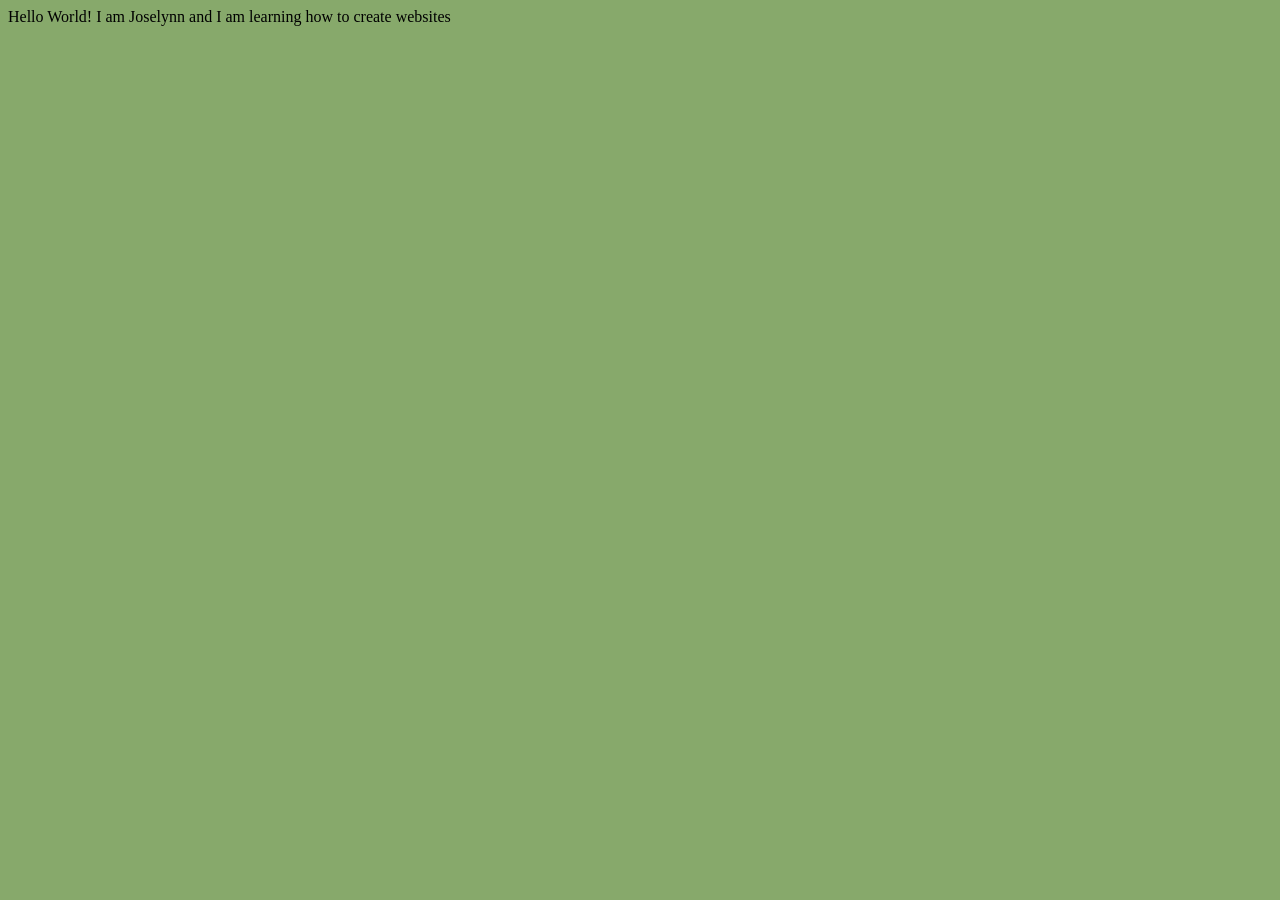
==== index.html @ 9c6d2304 "Add files via upload Uploaded the index and styles file" ====
<!DOCTYPE html>
<html lang="en">
<head>
    <meta charset="UTF-8">
    <meta name="viewport" content="width=device-width, initial-scale=1.0">
    <title>Joselynn's First Website</title>
    <link rel="stylesheet"href="styles.css">
</head>
<body>
   Hello  World! I am Joselynn and I am learning how to create websites
</body>
</html>
---- styles.css ----
body{ 
background-color:#87A96B
}
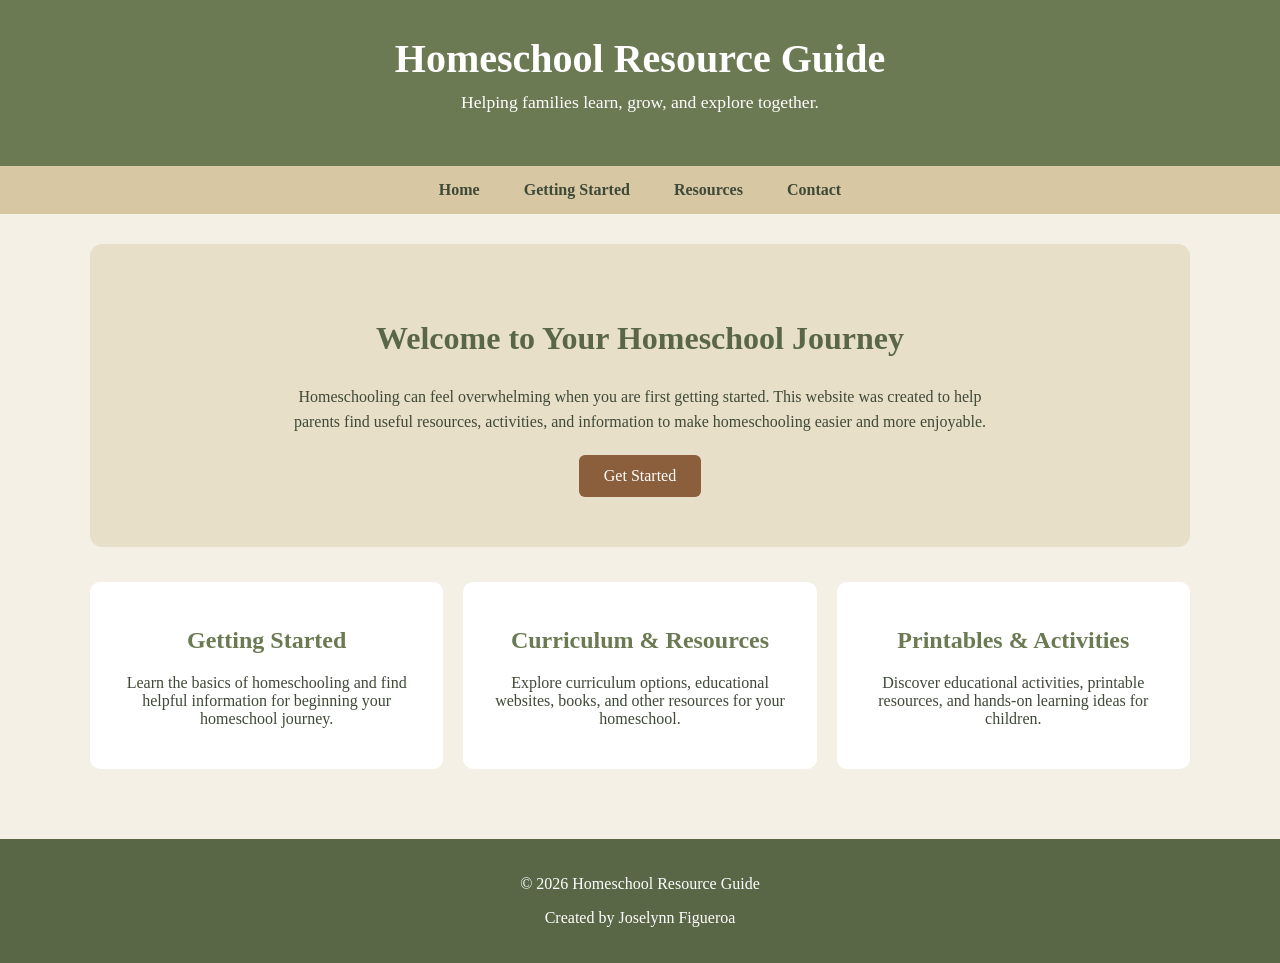
==== commit 456b3a35: "Add files via upload" ====
--- a/index.html
+++ b/index.html
@@ -1,12 +1,79 @@
 <!DOCTYPE html>
 <html lang="en">
+
 <head>
     <meta charset="UTF-8">
     <meta name="viewport" content="width=device-width, initial-scale=1.0">
-    <title>Joselynn's First Website</title>
-    <link rel="stylesheet"href="styles.css">
+
+    <title>Homeschool Resource Guide</title>
+
+    <link rel="stylesheet" href="style.css">
 </head>
+
 <body>
-   Hello  World! I am Joselynn and I am learning how to create websites
+
+    <header>
+        <h1>Homeschool Resource Guide</h1>
+        <p>Helping families learn, grow, and explore together.</p>
+    </header>
+
+    <nav>
+        <a href="index.html">Home</a>
+        <a href="gettingstarted.html">Getting Started</a>
+        <a href="resources.html">Resources</a>
+        <a href="contact.html">Contact</a>
+    </nav>
+
+    <main>
+
+        <section class="hero">
+            <h2>Welcome to Your Homeschool Journey</h2>
+
+            <p>
+                Homeschooling can feel overwhelming when you are first getting
+                started. This website was created to help parents find useful
+                resources, activities, and information to make homeschooling
+                easier and more enjoyable.
+            </p>
+
+            <a class="button" href="gettingstarted.html">Get Started</a>
+        </section>
+
+        <section class="featured">
+
+            <div class="card">
+                <h2>Getting Started</h2>
+                <p>
+                    Learn the basics of homeschooling and find helpful
+                    information for beginning your homeschool journey.
+                </p>
+            </div>
+
+            <div class="card">
+                <h2>Curriculum & Resources</h2>
+                <p>
+                    Explore curriculum options, educational websites,
+                    books, and other resources for your homeschool.
+                </p>
+            </div>
+
+            <div class="card">
+                <h2>Printables & Activities</h2>
+                <p>
+                    Discover educational activities, printable resources,
+                    and hands-on learning ideas for children.
+                </p>
+            </div>
+
+        </section>
+
+    </main>
+
+    <footer>
+        <p>&copy; 2026 Homeschool Resource Guide</p>
+        <p>Created by Joselynn Figueroa</p>
+    </footer>
+
 </body>
-</html>
+
+</html>
--- a/style.css
+++ b/style.css
@@ -0,0 +1,107 @@
+/* General Page Style */
+body {
+    margin: 0;
+    font-family: Georgia, "Times New Roman", serif;
+    background-color: #F5F0E6;
+    color: #3F4938;
+}
+
+/* Header */
+header {
+    background-color: #6B7A52;
+    color: white;
+    text-align: center;
+    padding: 35px 20px;
+}
+
+header h1 {
+    margin: 0;
+    font-size: 2.5em;
+}
+
+header p {
+    margin-top: 10px;
+    font-size: 1.1em;
+}
+
+/* Navigation */
+nav {
+    background-color: #D8C7A3;
+    text-align: center;
+    padding: 15px;
+}
+
+nav a {
+    color: #3F4938;
+    text-decoration: none;
+    font-weight: bold;
+    margin: 0 20px;
+}
+
+nav a:hover {
+    color: #8B5E3C;
+}
+
+/* Main Content */
+main {
+    max-width: 1100px;
+    margin: auto;
+    padding: 30px 20px;
+}
+
+/* Welcome Section */
+.hero {
+    background-color: #E8DFC8;
+    text-align: center;
+    padding: 50px 30px;
+    border-radius: 12px;
+}
+
+.hero h2 {
+    color: #596747;
+    font-size: 2em;
+}
+
+.hero p {
+    max-width: 700px;
+    margin: 20px auto;
+    line-height: 1.6;
+}
+
+/* Button */
+.button {
+    display: inline-block;
+    background-color: #8B5E3C;
+    color: white;
+    padding: 12px 25px;
+    text-decoration: none;
+    border-radius: 6px;
+}
+
+/* Featured Sections */
+.featured {
+    display: flex;
+    gap: 20px;
+    margin-top: 35px;
+}
+
+.card {
+    flex: 1;
+    background-color: white;
+    padding: 25px;
+    border-radius: 10px;
+    text-align: center;
+}
+
+.card h2 {
+    color: #6B7A52;
+}
+
+/* Footer */
+footer {
+    background-color: #596747;
+    color: white;
+    text-align: center;
+    padding: 20px;
+    margin-top: 40px;
+}
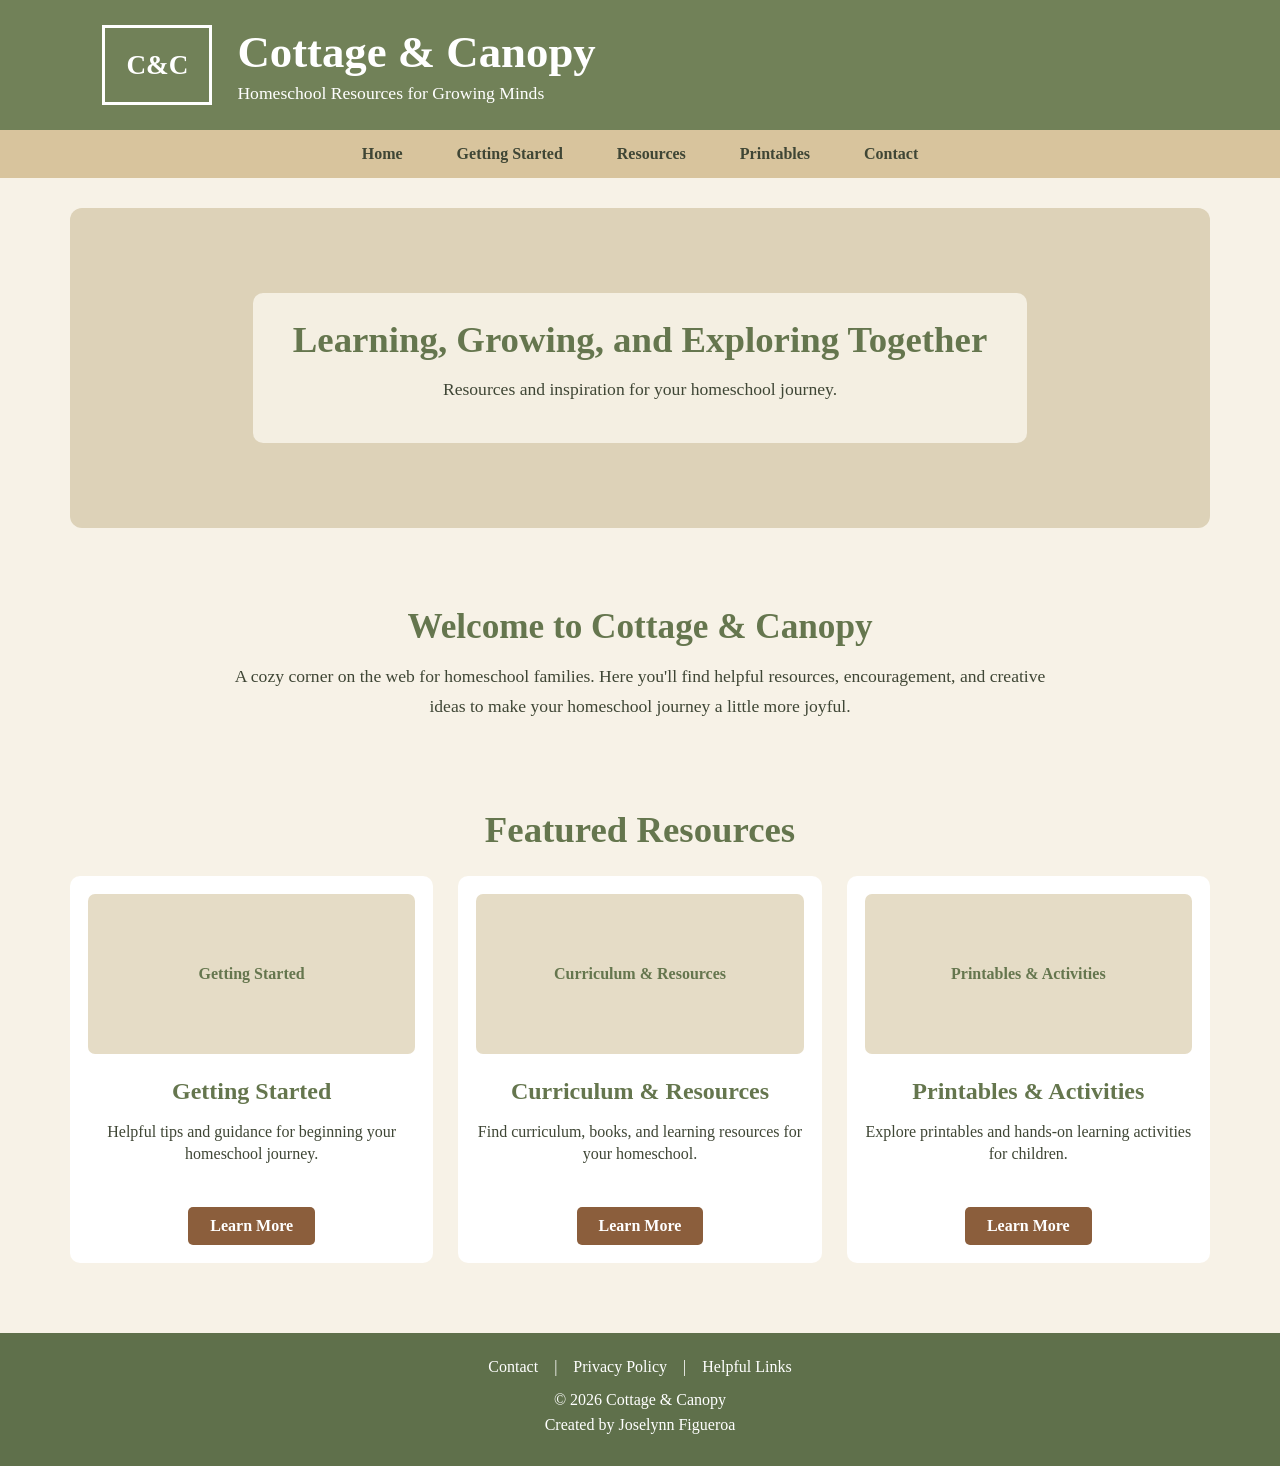
==== commit c40ba729: "Add files via upload" ====
--- a/index.html
+++ b/index.html
@@ -4,73 +4,115 @@
 <head>
     <meta charset="UTF-8">
     <meta name="viewport" content="width=device-width, initial-scale=1.0">
-
-    <title>Homeschool Resource Guide</title>
-
+    <title>Cottage &amp; Canopy | Homeschool Resources</title>
     <link rel="stylesheet" href="style.css">
 </head>
 
 <body>
 
     <header>
-        <h1>Homeschool Resource Guide</h1>
-        <p>Helping families learn, grow, and explore together.</p>
+        <div class="branding">
+            <div class="logo">C&amp;C</div>
+
+            <div>
+                <h1>Cottage &amp; Canopy</h1>
+                <p>Homeschool Resources for Growing Minds</p>
+            </div>
+        </div>
     </header>
 
     <nav>
         <a href="index.html">Home</a>
         <a href="gettingstarted.html">Getting Started</a>
         <a href="resources.html">Resources</a>
+        <a href="printables.html">Printables</a>
         <a href="contact.html">Contact</a>
     </nav>
 
     <main>
 
         <section class="hero">
-            <h2>Welcome to Your Homeschool Journey</h2>
+            <div class="hero-text">
+                <h2>Learning, Growing, and Exploring Together</h2>
+                <p>Resources and inspiration for your homeschool journey.</p>
+            </div>
+        </section>
+
+        <section class="welcome">
+            <h2>Welcome to Cottage &amp; Canopy</h2>
 
             <p>
-                Homeschooling can feel overwhelming when you are first getting
-                started. This website was created to help parents find useful
-                resources, activities, and information to make homeschooling
-                easier and more enjoyable.
+                A cozy corner on the web for homeschool families. Here you'll
+                find helpful resources, encouragement, and creative ideas to
+                make your homeschool journey a little more joyful.
             </p>
-
-            <a class="button" href="gettingstarted.html">Get Started</a>
         </section>
 
         <section class="featured">
+            <h2>Featured Resources</h2>
 
-            <div class="card">
-                <h2>Getting Started</h2>
-                <p>
-                    Learn the basics of homeschooling and find helpful
-                    information for beginning your homeschool journey.
-                </p>
+            <div class="cards">
+
+                <article class="card">
+                    <div class="card-image">
+                        <span>Getting Started</span>
+                    </div>
+
+                    <h3>Getting Started</h3>
+
+                    <p>
+                        Helpful tips and guidance for beginning your
+                        homeschool journey.
+                    </p>
+
+                    <a class="button" href="gettingstarted.html">Learn More</a>
+                </article>
+
+                <article class="card">
+                    <div class="card-image">
+                        <span>Curriculum &amp; Resources</span>
+                    </div>
+
+                    <h3>Curriculum &amp; Resources</h3>
+
+                    <p>
+                        Find curriculum, books, and learning resources
+                        for your homeschool.
+                    </p>
+
+                    <a class="button" href="resources.html">Learn More</a>
+                </article>
+
+                <article class="card">
+                    <div class="card-image">
+                        <span>Printables &amp; Activities</span>
+                    </div>
+
+                    <h3>Printables &amp; Activities</h3>
+
+                    <p>
+                        Explore printables and hands-on learning activities
+                        for children.
+                    </p>
+
+                    <a class="button" href="printables.html">Learn More</a>
+                </article>
+
             </div>
-
-            <div class="card">
-                <h2>Curriculum & Resources</h2>
-                <p>
-                    Explore curriculum options, educational websites,
-                    books, and other resources for your homeschool.
-                </p>
-            </div>
-
-            <div class="card">
-                <h2>Printables & Activities</h2>
-                <p>
-                    Discover educational activities, printable resources,
-                    and hands-on learning ideas for children.
-                </p>
-            </div>
-
         </section>
 
     </main>
 
     <footer>
-        <p>&copy; 2026 Homeschool Resource Guide</p>
+        <div class="footer-links">
+            <a href="contact.html">Contact</a>
+            <span>|</span>
+            <a href="#">Privacy Policy</a>
+            <span>|</span>
+            <a href="#">Helpful Links</a>
+        </div>
+
+        <p>&copy; 2026 Cottage &amp; Canopy</p>
         <p>Created by Joselynn Figueroa</p>
     </footer>
 
--- a/style.css
+++ b/style.css
@@ -1,107 +1,242 @@
-/* General Page Style */
+* {
+    box-sizing: border-box;
+}
+
 body {
     margin: 0;
+    background-color: #f7f2e7;
+    color: #3f4635;
     font-family: Georgia, "Times New Roman", serif;
-    background-color: #F5F0E6;
-    color: #3F4938;
-}
-
-/* Header */
+}
+
+/* HEADER */
+
 header {
-    background-color: #6B7A52;
-    color: white;
-    text-align: center;
-    padding: 35px 20px;
+    background-color: #718158;
+    color: white;
+    padding: 25px 8%;
+}
+
+.branding {
+    max-width: 1200px;
+    margin: auto;
+    display: flex;
+    align-items: center;
+    gap: 25px;
+}
+
+.logo {
+    width: 110px;
+    height: 80px;
+    border: 3px solid white;
+    display: flex;
+    align-items: center;
+    justify-content: center;
+    font-size: 1.7em;
+    font-weight: bold;
 }
 
 header h1 {
     margin: 0;
-    font-size: 2.5em;
+    font-size: 2.8em;
 }
 
 header p {
-    margin-top: 10px;
+    margin: 5px 0 0;
     font-size: 1.1em;
 }
 
-/* Navigation */
+/* NAVIGATION */
+
 nav {
-    background-color: #D8C7A3;
+    background-color: #d8c49d;
     text-align: center;
     padding: 15px;
 }
 
 nav a {
-    color: #3F4938;
+    color: #3f4635;
     text-decoration: none;
     font-weight: bold;
-    margin: 0 20px;
+    margin: 0 25px;
 }
 
 nav a:hover {
-    color: #8B5E3C;
-}
-
-/* Main Content */
+    color: #8b5e3c;
+    text-decoration: underline;
+}
+
+/* MAIN */
+
 main {
-    max-width: 1100px;
+    max-width: 1200px;
     margin: auto;
-    padding: 30px 20px;
-}
-
-/* Welcome Section */
+    padding: 30px;
+}
+
+/* HERO */
+
 .hero {
-    background-color: #E8DFC8;
-    text-align: center;
-    padding: 50px 30px;
+    min-height: 320px;
+    background-color: #ddd2b8;
     border-radius: 12px;
+    display: flex;
+    justify-content: center;
+    align-items: center;
+    text-align: center;
+    margin-bottom: 35px;
+    padding: 40px;
+}
+
+.hero-text {
+    background-color: rgba(247, 242, 231, 0.9);
+    padding: 25px 40px;
+    border-radius: 10px;
 }
 
 .hero h2 {
-    color: #596747;
-    font-size: 2em;
+    color: #65764e;
+    font-size: 2.3em;
+    margin: 0 0 10px;
 }
 
 .hero p {
-    max-width: 700px;
-    margin: 20px auto;
-    line-height: 1.6;
-}
-
-/* Button */
-.button {
-    display: inline-block;
-    background-color: #8B5E3C;
-    color: white;
-    padding: 12px 25px;
-    text-decoration: none;
-    border-radius: 6px;
-}
-
-/* Featured Sections */
+    font-size: 1.1em;
+}
+
+/* WELCOME */
+
+.welcome {
+    text-align: center;
+    padding: 15px 50px 35px;
+}
+
+.welcome h2 {
+    color: #65764e;
+    font-size: 2.2em;
+    margin-bottom: 15px;
+}
+
+.welcome p {
+    max-width: 850px;
+    margin: auto;
+    font-size: 1.1em;
+    line-height: 1.7;
+}
+
+/* FEATURED RESOURCES */
+
 .featured {
-    display: flex;
-    gap: 20px;
-    margin-top: 35px;
+    padding: 20px 0 40px;
+}
+
+.featured > h2 {
+    text-align: center;
+    color: #65764e;
+    font-size: 2.3em;
+    margin-bottom: 25px;
+}
+
+.cards {
+    display: flex;
+    gap: 25px;
 }
 
 .card {
     flex: 1;
     background-color: white;
+    border-radius: 10px;
+    padding: 18px;
+    text-align: center;
+}
+
+.card-image {
+    height: 160px;
+    background-color: #e5dcc6;
+    display: flex;
+    align-items: center;
+    justify-content: center;
+    color: #65764e;
+    font-weight: bold;
+    margin-bottom: 18px;
+    border-radius: 7px;
+}
+
+.card h3 {
+    color: #65764e;
+    font-size: 1.5em;
+    margin-bottom: 10px;
+}
+
+.card p {
+    min-height: 70px;
+    line-height: 1.4;
+}
+
+.button {
+    display: inline-block;
+    background-color: #8b5e3c;
+    color: white;
+    text-decoration: none;
+    padding: 10px 22px;
+    border-radius: 5px;
+    font-weight: bold;
+}
+
+.button:hover {
+    background-color: #65764e;
+}
+
+/* FOOTER */
+
+footer {
+    background-color: #5f704b;
+    color: white;
+    text-align: center;
     padding: 25px;
-    border-radius: 10px;
-    text-align: center;
-}
-
-.card h2 {
-    color: #6B7A52;
-}
-
-/* Footer */
-footer {
-    background-color: #596747;
-    color: white;
-    text-align: center;
-    padding: 20px;
-    margin-top: 40px;
+}
+
+.footer-links {
+    margin-bottom: 15px;
+}
+
+.footer-links a {
+    color: white;
+    text-decoration: none;
+    margin: 0 12px;
+}
+
+.footer-links a:hover {
+    text-decoration: underline;
+}
+
+footer p {
+    margin: 7px 0;
+}
+
+/* SMALLER SCREENS */
+
+@media (max-width: 800px) {
+
+    .branding {
+        flex-direction: column;
+        text-align: center;
+    }
+
+    nav a {
+        display: block;
+        margin: 10px;
+    }
+
+    .cards {
+        flex-direction: column;
+    }
+
+    .welcome {
+        padding: 15px;
+    }
+
+    header h1 {
+        font-size: 2.2em;
+    }
 }
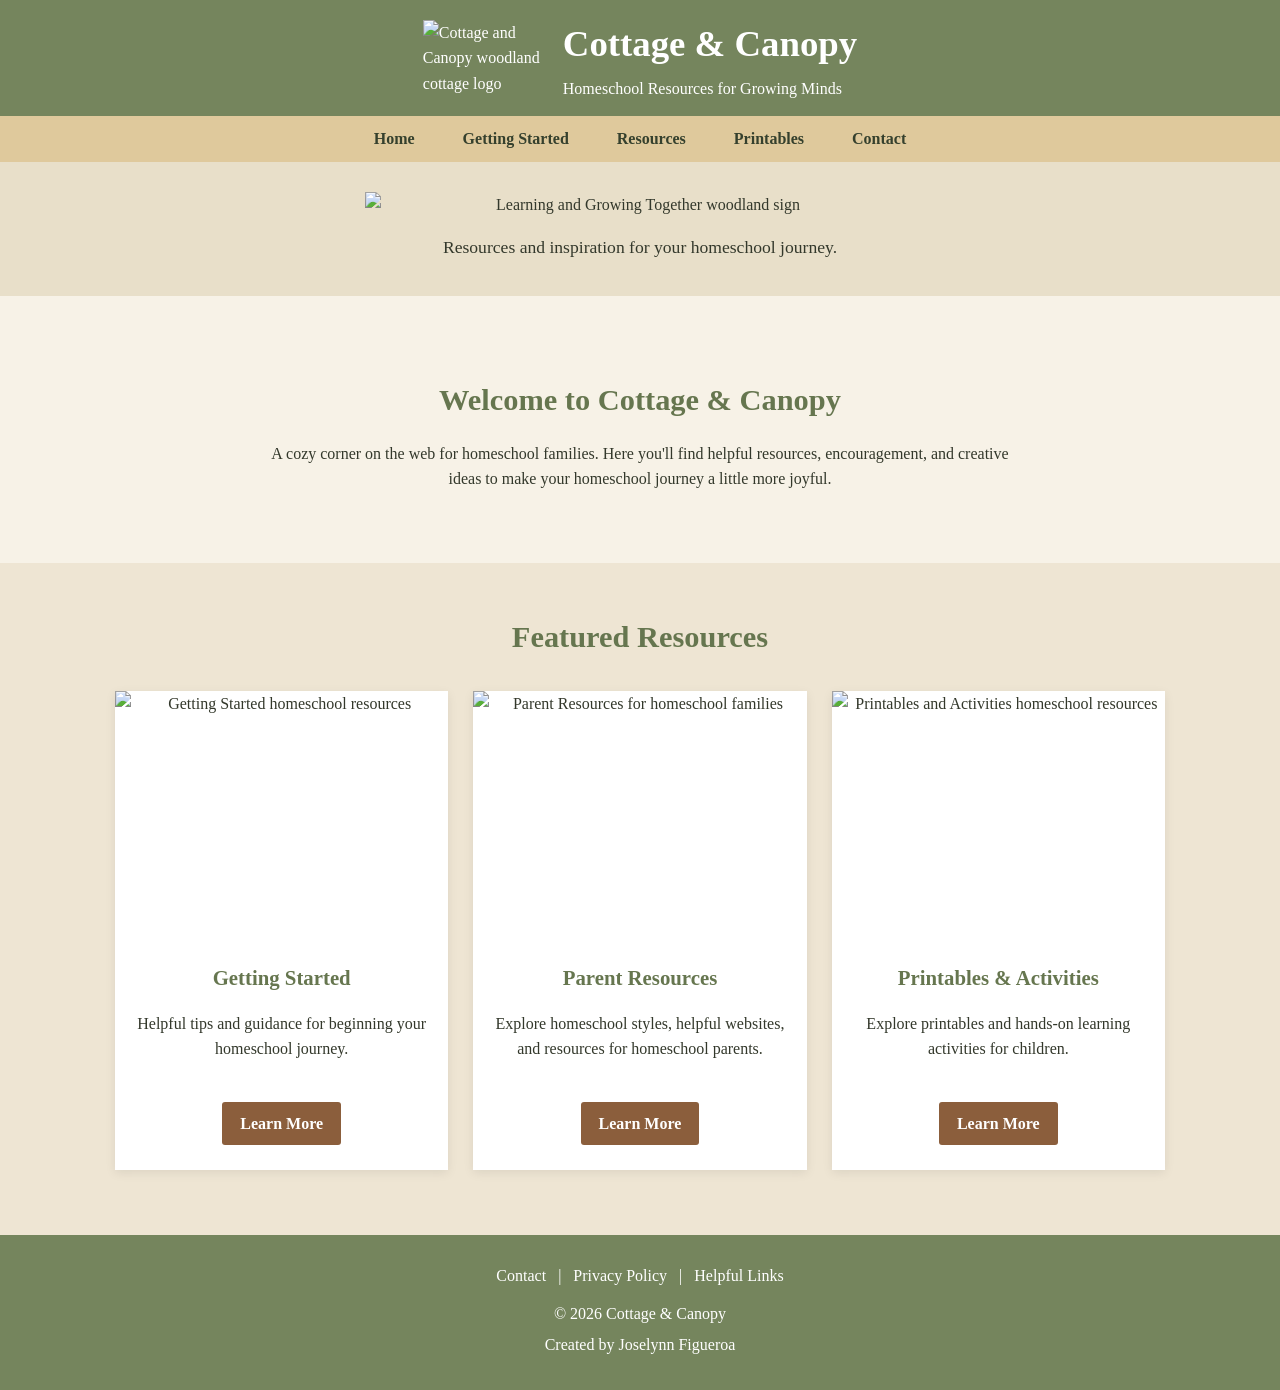
==== commit ea0efbf2: "Add files via upload" ====
--- a/index.html
+++ b/index.html
@@ -4,23 +4,37 @@
 <head>
     <meta charset="UTF-8">
     <meta name="viewport" content="width=device-width, initial-scale=1.0">
+
+    <meta name="description"
+          content="Cottage and Canopy provides homeschool resources, ideas, and inspiration for homeschool families.">
+
     <title>Cottage &amp; Canopy | Homeschool Resources</title>
+
     <link rel="stylesheet" href="style.css">
 </head>
 
 <body>
 
+    <!-- HEADER -->
     <header>
+
         <div class="branding">
-            <div class="logo">C&amp;C</div>
 
-            <div>
+            <img src="cottage-canopy-logo.png"
+                 alt="Cottage and Canopy woodland cottage logo"
+                 class="site-logo">
+
+            <div class="brand-text">
                 <h1>Cottage &amp; Canopy</h1>
                 <p>Homeschool Resources for Growing Minds</p>
             </div>
+
         </div>
+
     </header>
 
+
+    <!-- NAVIGATION -->
     <nav>
         <a href="index.html">Home</a>
         <a href="gettingstarted.html">Getting Started</a>
@@ -29,91 +43,139 @@
         <a href="contact.html">Contact</a>
     </nav>
 
+
     <main>
 
-        <section class="hero">
-            <div class="hero-text">
-                <h2>Learning, Growing, and Exploring Together</h2>
-                <p>Resources and inspiration for your homeschool journey.</p>
-            </div>
+        <!-- HERO -->
+        <section class="home-hero">
+
+            <img src="learning-growing.png"
+                 alt="Learning and Growing Together woodland sign"
+                 class="hero-image">
+
+            <p class="hero-subtitle">
+                Resources and inspiration for your homeschool journey.
+            </p>
+
         </section>
 
+
+        <!-- WELCOME -->
         <section class="welcome">
+
             <h2>Welcome to Cottage &amp; Canopy</h2>
 
             <p>
-                A cozy corner on the web for homeschool families. Here you'll
-                find helpful resources, encouragement, and creative ideas to
-                make your homeschool journey a little more joyful.
+                A cozy corner on the web for homeschool families.
+                Here you'll find helpful resources, encouragement,
+                and creative ideas to make your homeschool journey
+                a little more joyful.
             </p>
+
         </section>
 
+
+        <!-- FEATURED RESOURCES -->
         <section class="featured">
+
             <h2>Featured Resources</h2>
 
             <div class="cards">
 
+
+                <!-- GETTING STARTED -->
                 <article class="card">
-                    <div class="card-image">
-                        <span>Getting Started</span>
-                    </div>
+
+                    <img src="gettingstarted.png"
+                         alt="Getting Started homeschool resources"
+                         class="featured-image">
 
                     <h3>Getting Started</h3>
 
                     <p>
-                        Helpful tips and guidance for beginning your
-                        homeschool journey.
+                        Helpful tips and guidance for beginning
+                        your homeschool journey.
                     </p>
 
-                    <a class="button" href="gettingstarted.html">Learn More</a>
+                    <a class="button"
+                       href="gettingstarted.html">
+                        Learn More
+                    </a>
+
                 </article>
 
+
+                <!-- PARENT RESOURCES -->
                 <article class="card">
-                    <div class="card-image">
-                        <span>Curriculum &amp; Resources</span>
-                    </div>
 
-                    <h3>Curriculum &amp; Resources</h3>
+                    <img src="parentresources.png"
+                         alt="Parent Resources for homeschool families"
+                         class="featured-image">
+
+                    <h3>Parent Resources</h3>
 
                     <p>
-                        Find curriculum, books, and learning resources
-                        for your homeschool.
+                        Explore homeschool styles, helpful websites,
+                        and resources for homeschool parents.
                     </p>
 
-                    <a class="button" href="resources.html">Learn More</a>
+                    <a class="button"
+                       href="resources.html">
+                        Learn More
+                    </a>
+
                 </article>
 
+
+                <!-- PRINTABLES -->
                 <article class="card">
-                    <div class="card-image">
-                        <span>Printables &amp; Activities</span>
-                    </div>
+
+                    <img src="printables.png"
+                         alt="Printables and Activities homeschool resources"
+                         class="featured-image">
 
                     <h3>Printables &amp; Activities</h3>
 
                     <p>
-                        Explore printables and hands-on learning activities
-                        for children.
+                        Explore printables and hands-on learning
+                        activities for children.
                     </p>
 
-                    <a class="button" href="printables.html">Learn More</a>
+                    <a class="button"
+                       href="printables.html">
+                        Learn More
+                    </a>
+
                 </article>
 
             </div>
+
         </section>
 
     </main>
 
+
+    <!-- FOOTER -->
     <footer>
+
         <div class="footer-links">
+
             <a href="contact.html">Contact</a>
+
             <span>|</span>
+
             <a href="#">Privacy Policy</a>
+
             <span>|</span>
-            <a href="#">Helpful Links</a>
+
+            <a href="resources.html">Helpful Links</a>
+
         </div>
 
         <p>&copy; 2026 Cottage &amp; Canopy</p>
+
         <p>Created by Joselynn Figueroa</p>
+
     </footer>
 
 </body>
--- a/style.css
+++ b/style.css
@@ -1,242 +1,639 @@
+/* =========================================
+   COTTAGE & CANOPY
+   MAIN STYLESHEET
+   ========================================= */
+
+
+/* ---------- GENERAL ---------- */
+
 * {
     box-sizing: border-box;
 }
 
 body {
     margin: 0;
+    font-family: Georgia, "Times New Roman", serif;
     background-color: #f7f2e7;
-    color: #3f4635;
-    font-family: Georgia, "Times New Roman", serif;
-}
-
-/* HEADER */
+    color: #33382b;
+    line-height: 1.6;
+}
+
+main {
+    min-height: 500px;
+}
+
+h1,
+h2,
+h3 {
+    color: #66764f;
+}
+
+p {
+    line-height: 1.6;
+}
+
+
+/* =========================================
+   HEADER
+   ========================================= */
 
 header {
-    background-color: #718158;
-    color: white;
-    padding: 25px 8%;
+    background-color: #75855d;
+    color: white;
 }
 
 .branding {
-    max-width: 1200px;
-    margin: auto;
-    display: flex;
-    align-items: center;
-    gap: 25px;
-}
-
-.logo {
-    width: 110px;
-    height: 80px;
-    border: 3px solid white;
+    max-width: 1100px;
+    margin: 0 auto;
+    padding: 15px 25px;
+
     display: flex;
     align-items: center;
     justify-content: center;
-    font-size: 1.7em;
-    font-weight: bold;
-}
-
-header h1 {
+    gap: 20px;
+}
+
+
+/* Cottage & Canopy Logo */
+
+.site-logo {
+    width: 120px;
+    height: auto;
+    display: block;
+}
+
+
+/* Website Name */
+
+.brand-text h1 {
+    color: white;
+    font-size: 2.3em;
     margin: 0;
-    font-size: 2.8em;
-}
-
-header p {
-    margin: 5px 0 0;
-    font-size: 1.1em;
-}
-
-/* NAVIGATION */
+}
+
+.brand-text p {
+    color: white;
+    margin: 2px 0 0;
+}
+
+
+/* =========================================
+   NAVIGATION
+   ========================================= */
 
 nav {
-    background-color: #d8c49d;
-    text-align: center;
-    padding: 15px;
+    background-color: #dfc99c;
+    text-align: center;
+    padding: 10px;
 }
 
 nav a {
-    color: #3f4635;
+    color: #35402d;
     text-decoration: none;
     font-weight: bold;
-    margin: 0 25px;
+    margin: 0 22px;
+}
+
+nav a:visited {
+    color: #35402d;
 }
 
 nav a:hover {
-    color: #8b5e3c;
+    color: #8a5735;
     text-decoration: underline;
 }
 
-/* MAIN */
-
-main {
-    max-width: 1200px;
-    margin: auto;
-    padding: 30px;
-}
-
-/* HERO */
-
-.hero {
-    min-height: 320px;
-    background-color: #ddd2b8;
-    border-radius: 12px;
+
+/* =========================================
+   HOME PAGE HERO
+   ========================================= */
+
+.home-hero {
+    background-color: #e8dfc9;
+    text-align: center;
+    padding: 30px 20px 35px;
+}
+
+
+/* Learning & Growing Image */
+
+.hero-image {
+    display: block;
+
+    width: 100%;
+    max-width: 550px;
+    height: auto;
+
+    margin: 0 auto;
+}
+
+
+/* Text Under Hero Image */
+
+.hero-subtitle {
+    max-width: 600px;
+
+    margin: 15px auto 0;
+
+    font-size: 1.1em;
+    color: #33382b;
+}
+
+
+/* =========================================
+   WELCOME SECTION
+   ========================================= */
+
+.welcome {
+    max-width: 800px;
+
+    margin: 0 auto;
+
+    text-align: center;
+
+    padding: 55px 25px;
+}
+
+.welcome h2 {
+    font-size: 1.9em;
+    margin-bottom: 12px;
+}
+
+
+/* =========================================
+   FEATURED RESOURCES
+   ========================================= */
+
+.featured {
+    background-color: #eee5d3;
+
+    padding: 50px 25px 65px;
+}
+
+.featured > h2 {
+    text-align: center;
+
+    font-size: 1.9em;
+
+    margin-top: 0;
+    margin-bottom: 30px;
+}
+
+
+/* Three Cards */
+
+.cards {
+    max-width: 1050px;
+
+    margin: 0 auto;
+
     display: flex;
     justify-content: center;
+    align-items: stretch;
+
+    gap: 25px;
+}
+
+
+/* Individual Card */
+
+.card {
+    background-color: white;
+
+    flex: 1;
+
+    text-align: center;
+
+    padding-bottom: 25px;
+
+    overflow: hidden;
+
+    box-shadow: 0 3px 10px rgba(0, 0, 0, 0.08);
+}
+
+
+/* Images Inside Cards */
+
+.featured-image {
+    display: block;
+
+    width: 100%;
+    height: 250px;
+
+    object-fit: cover;
+}
+
+
+/* Card Titles */
+
+.card h3 {
+    margin: 20px 15px 8px;
+
+    font-size: 1.3em;
+}
+
+
+/* Card Description */
+
+.card p {
+    padding: 0 20px;
+
+    min-height: 75px;
+}
+
+
+/* =========================================
+   BUTTONS
+   ========================================= */
+
+.button {
+    display: inline-block;
+
+    background-color: #8b5e3c;
+    color: white;
+
+    padding: 9px 18px;
+
+    text-decoration: none;
+    font-weight: bold;
+
+    border-radius: 3px;
+}
+
+.button:visited {
+    color: white;
+}
+
+.button:hover {
+    background-color: #6f472c;
+}
+
+
+/* =========================================
+   GETTING STARTED PAGE
+   ========================================= */
+
+.page-intro {
+    max-width: 850px;
+
+    margin: 0 auto;
+
+    text-align: center;
+
+    padding: 55px 25px 35px;
+}
+
+.page-intro h2 {
+    font-size: 2em;
+    margin-bottom: 10px;
+}
+
+
+/* Information Sections */
+
+.content-section {
+    max-width: 850px;
+
+    margin: 0 auto 25px;
+
+    background-color: white;
+
+    padding: 25px 30px;
+
+    border-left: 5px solid #75855d;
+
+    box-shadow: 0 2px 8px rgba(0, 0, 0, 0.06);
+}
+
+.content-section h2 {
+    margin-top: 0;
+
+    font-size: 1.5em;
+}
+
+
+/* =========================================
+   RESOURCES PAGE
+   ========================================= */
+
+.resources-hero,
+.styles-section,
+.parent-section {
+    max-width: 1100px;
+
+    margin: 0 auto;
+
+    padding: 40px 25px;
+}
+
+
+/* Resources Introduction */
+
+.resources-hero {
+    text-align: center;
+
+    padding-top: 50px;
+    padding-bottom: 30px;
+}
+
+.resources-hero h2 {
+    font-size: 2em;
+
+    margin-bottom: 8px;
+}
+
+
+/* Section Headings */
+
+.styles-section h2,
+.parent-section h2 {
+    text-align: center;
+
+    font-size: 1.8em;
+
+    margin-top: 0;
+    margin-bottom: 5px;
+}
+
+.section-intro {
+    text-align: center;
+
+    margin-top: 0;
+    margin-bottom: 25px;
+}
+
+
+/* =========================================
+   HOMESCHOOL STYLE TABLE
+   ========================================= */
+
+.table-container {
+    overflow-x: auto;
+
+    margin-top: 25px;
+}
+
+.styles-table {
+    width: 100%;
+
+    border-collapse: collapse;
+
+    background-color: white;
+
+    box-shadow: 0 3px 10px rgba(0, 0, 0, 0.08);
+}
+
+
+/* Table Heading */
+
+.styles-table th {
+    background-color: #75855d;
+
+    color: white;
+
+    padding: 15px;
+
+    text-align: left;
+}
+
+
+/* Table Cells */
+
+.styles-table td {
+    padding: 15px;
+
+    border-bottom: 1px solid #ddd2bb;
+}
+
+
+/* Alternating Rows */
+
+.styles-table tbody tr:nth-child(even) {
+    background-color: #eee7d7;
+}
+
+
+/* Hover */
+
+.styles-table tbody tr:hover {
+    background-color: #e4dac3;
+}
+
+
+/* =========================================
+   PARENT RESOURCE CARDS
+   ========================================= */
+
+.parent-section {
+    padding-top: 45px;
+    padding-bottom: 60px;
+}
+
+.parent-card {
+    max-width: 850px;
+
+    margin: 20px auto;
+
+    padding: 25px;
+
+    display: flex;
+
     align-items: center;
-    text-align: center;
-    margin-bottom: 35px;
-    padding: 40px;
-}
-
-.hero-text {
-    background-color: rgba(247, 242, 231, 0.9);
-    padding: 25px 40px;
-    border-radius: 10px;
-}
-
-.hero h2 {
-    color: #65764e;
-    font-size: 2.3em;
-    margin: 0 0 10px;
-}
-
-.hero p {
-    font-size: 1.1em;
-}
-
-/* WELCOME */
-
-.welcome {
-    text-align: center;
-    padding: 15px 50px 35px;
-}
-
-.welcome h2 {
-    color: #65764e;
-    font-size: 2.2em;
-    margin-bottom: 15px;
-}
-
-.welcome p {
-    max-width: 850px;
-    margin: auto;
-    font-size: 1.1em;
-    line-height: 1.7;
-}
-
-/* FEATURED RESOURCES */
-
-.featured {
-    padding: 20px 0 40px;
-}
-
-.featured > h2 {
-    text-align: center;
-    color: #65764e;
-    font-size: 2.3em;
-    margin-bottom: 25px;
-}
-
-.cards {
+
+    gap: 25px;
+
+    background-color: white;
+
+    border-left: 6px solid #75855d;
+
+    box-shadow: 0 3px 10px rgba(0, 0, 0, 0.08);
+}
+
+
+/* Resource Icon */
+
+.parent-card-icon {
+    width: 70px;
+    height: 70px;
+
+    flex-shrink: 0;
+
     display: flex;
-    gap: 25px;
-}
-
-.card {
-    flex: 1;
-    background-color: white;
-    border-radius: 10px;
-    padding: 18px;
-    text-align: center;
-}
-
-.card-image {
-    height: 160px;
-    background-color: #e5dcc6;
-    display: flex;
+
     align-items: center;
     justify-content: center;
-    color: #65764e;
-    font-weight: bold;
-    margin-bottom: 18px;
-    border-radius: 7px;
-}
-
-.card h3 {
-    color: #65764e;
-    font-size: 1.5em;
-    margin-bottom: 10px;
-}
-
-.card p {
-    min-height: 70px;
-    line-height: 1.4;
-}
-
-.button {
-    display: inline-block;
-    background-color: #8b5e3c;
-    color: white;
+
+    background-color: #eee3c9;
+
+    border-radius: 50%;
+
+    font-size: 2em;
+}
+
+
+/* Resource Information */
+
+.parent-card-content {
+    flex: 1;
+}
+
+.parent-card-content h3 {
+    margin-top: 0;
+    margin-bottom: 3px;
+}
+
+.resource-tags {
+    margin-top: 0;
+    margin-bottom: 15px;
+}
+
+
+/* =========================================
+   FOOTER
+   ========================================= */
+
+footer {
+    background-color: #75855d;
+
+    color: white;
+
+    text-align: center;
+
+    padding: 28px 20px;
+}
+
+footer p {
+    margin: 5px 0;
+}
+
+.footer-links {
+    margin-bottom: 12px;
+}
+
+.footer-links a {
+    color: white;
+
     text-decoration: none;
-    padding: 10px 22px;
-    border-radius: 5px;
-    font-weight: bold;
-}
-
-.button:hover {
-    background-color: #65764e;
-}
-
-/* FOOTER */
-
-footer {
-    background-color: #5f704b;
-    color: white;
-    text-align: center;
-    padding: 25px;
-}
-
-.footer-links {
-    margin-bottom: 15px;
-}
-
-.footer-links a {
-    color: white;
-    text-decoration: none;
-    margin: 0 12px;
+
+    margin: 0 8px;
+}
+
+.footer-links a:visited {
+    color: white;
 }
 
 .footer-links a:hover {
     text-decoration: underline;
 }
 
-footer p {
-    margin: 7px 0;
-}
-
-/* SMALLER SCREENS */
-
-@media (max-width: 800px) {
+
+/* =========================================
+   TABLET / SMALL SCREEN
+   ========================================= */
+
+@media (max-width: 768px) {
+
+    /* Header */
 
     .branding {
         flex-direction: column;
+
         text-align: center;
-    }
+
+        gap: 8px;
+    }
+
+    .site-logo {
+        width: 110px;
+    }
+
+    .brand-text h1 {
+        font-size: 2em;
+    }
+
+
+    /* Navigation */
 
     nav a {
         display: block;
-        margin: 10px;
-    }
+
+        margin: 7px 0;
+    }
+
+
+    /* Homepage Hero */
+
+    .hero-image {
+        max-width: 450px;
+    }
+
+
+    /* Featured Cards */
 
     .cards {
         flex-direction: column;
     }
 
+    .card {
+        max-width: 500px;
+
+        width: 100%;
+
+        margin: 0 auto;
+    }
+
+    .featured-image {
+        height: auto;
+    }
+
+
+    /* Resource Cards */
+
+    .parent-card {
+        flex-direction: column;
+
+        text-align: center;
+    }
+
+
+    /* Table */
+
+    .styles-table th,
+    .styles-table td {
+        padding: 10px;
+    }
+
+}
+
+
+/* =========================================
+   PHONES
+   ========================================= */
+
+@media (max-width: 500px) {
+
+    .site-logo {
+        width: 95px;
+    }
+
+    .brand-text h1 {
+        font-size: 1.7em;
+    }
+
+    .home-hero {
+        padding: 25px 15px 30px;
+    }
+
+    .hero-image {
+        max-width: 350px;
+    }
+
     .welcome {
-        padding: 15px;
-    }
-
-    header h1 {
-        font-size: 2.2em;
-    }
+        padding: 40px 20px;
+    }
+
+    .featured {
+        padding: 40px 20px;
+    }
+
 }
